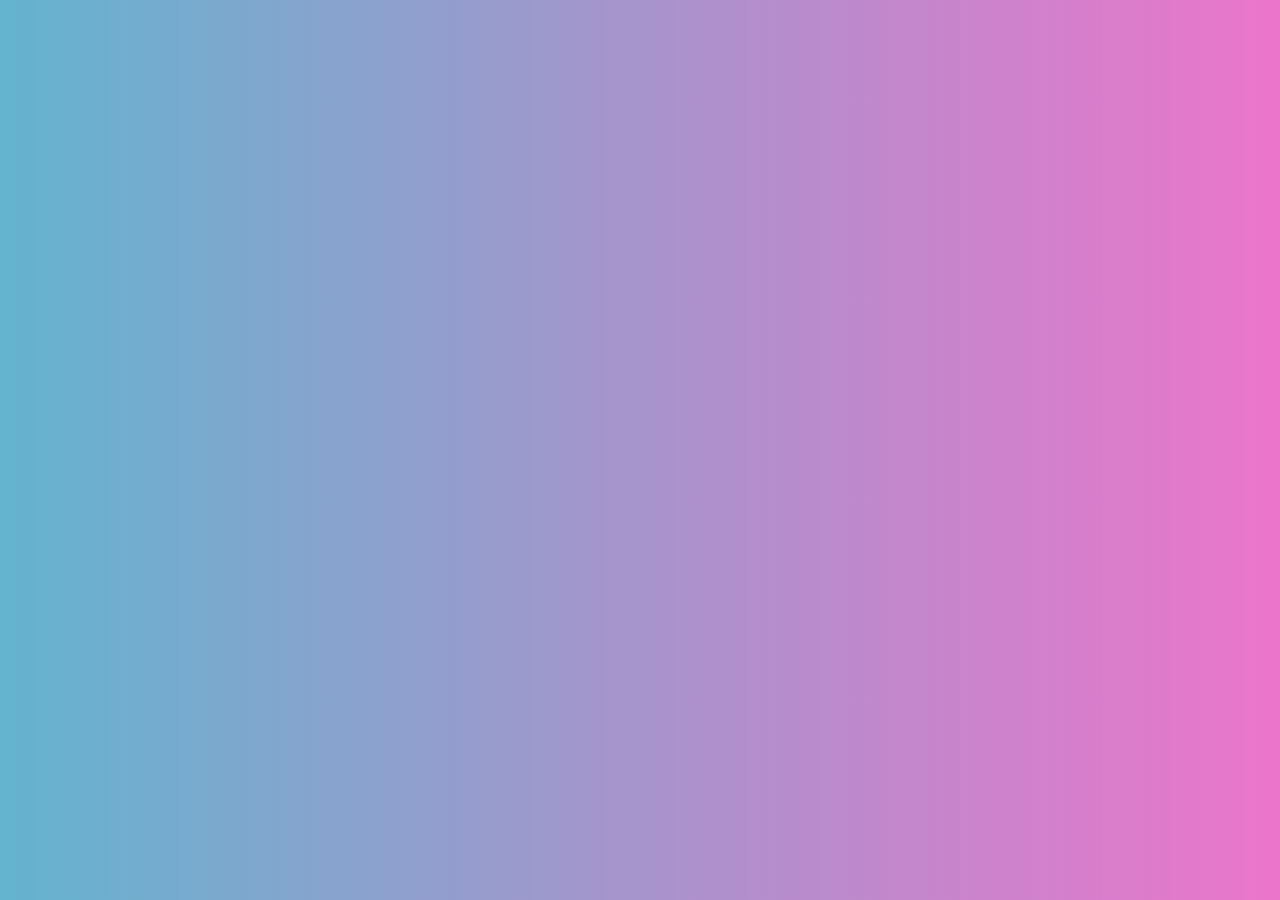
==== Challenges/Pag-Login-Viver-Codigo/thank-you.html @ e44ac1c9 "Adicionada pasta Challenges da comunidade Viver de Codigo" ====
<!DOCTYPE html>
<html lang="en">
  <head>
    <title>Login Page</title>
    <meta charset="UTF-8" />
    <meta name="viewport" content="width=device-width, initial-scale=1.0" />
    <link rel="stylesheet" href="./assets/css/main.css" />

    <link rel="preconnect" href="https://fonts.googleapis.com" />
    <link rel="preconnect" href="https://fonts.gstatic.com" crossorigin />
    <link
      href="https://fonts.googleapis.com/css2?family=Poppins:ital,wght@0,100;0,200;0,300;0,400;0,500;0,600;0,700;0,800;0,900;1,100;1,200;1,300;1,400;1,500;1,600;1,700;1,800;1,900&display=swap"
      rel="stylesheet"
    />
    <link rel="stylesheet" href="https://fonts.googleapis.com/css2?family=Material+Symbols+Outlined" />
  </head>
  <body>
    <div class="container">
      <div class="t">                
        
      
      </div>
    </div>
    
  </body>
</html>
---- Challenges/Pag-Login-Viver-Codigo/assets/css/main.css ----
/* Importa variáveis CSS (cores, fontes, etc.) */
@import url("_variables.css");

/* Base: usa box-sizing border-box globalmente para facilitar cálculos de tamanho */
* {
  box-sizing: border-box;
}

/* Fonte e tamanho base */
html {
  font-size: 62.5%; /* 1rem = 10px */
  font-family: "Poppins", sans-serif;
}

/* Corpo da página com background e cor de texto */
body {
  margin: 0;
  padding: 0;
  background: var(--background);
  color: #000;
}

/* Container centralizado com padding para espaçamento nas laterais */
.container {
  display: flex;
  align-items: center;
  justify-content: center;
  padding: 5rem; /* 50px de espaçamento interno */
}

/* Box principal de login:
   - flex container para as duas áreas (form e ilustração)
   - largura fluida até 1200px
   - bordas arredondadas e overflow hidden para recortar filhos
*/
.login {
  position: relative; /* necessário para posicionar elementos absolutos filhos */

  display: flex;
  width: 100%;
  max-width: 120rem; /* 1200px */
  border-radius: 4rem;
  overflow: hidden;
  background: #fff;
  box-shadow: 0 1rem 3rem rgba(0, 0, 0, 0.1);
}

/* Área do formulário (70% do espaço)
   - padding interno generoso
   - flex column para organizar campos
   - gap para espaçamento uniforme entre grupos de campo
*/
.rectangle001 {
  flex: 7; /* 70% */
  padding: 8rem 6rem;
  display: flex;
  flex-direction: column;
  background-color: #fff;
}

/* Área da ilustração/painel direito (30% do espaço)
   - pode ter imagem de fundo
   - tamanho de cover para preencher
*/
.rectangle002 {
  flex: 4; /* 40% */
  background-color: var(--blue02);
  border-radius: 4rem 0 0 4rem;
  
}

/* Estilos para logo, texto de boas-vindas e título principal */
.logo {
  font-size: 2.4rem;
  font-weight: 600;
  color: var(--pink02);
  margin-bottom: 1.5rem;
}

.welcome {
  font-size: 1.2rem;
  color: rgba(0, 0, 0, 0.7);
  margin: 0 0 1rem;
}

h1 {
  font-size: 3.4rem;
  font-weight: 600;
  margin: 0 0 3rem;
}

/* Formulário interno usando flex column com gap moderado
   - ajustado gap para reduzir espaçamento entre label e input
*/
form {
  width: 60%;
  display: flex;
  flex-direction: column;
  gap: 1.5rem;
}

.form-group {
  margin-bottom: 2rem;
}

/* Labels básicos sem margin extra, espaçamento controlado pelo gap do form */
label {
  font-size: 1.6rem;
  font-weight: 500;
  margin-bottom: 0.5rem;
}

/* Inputs com padding, borda arredondada e placeholder legível */
input[type="email"],
input[type="password"] ,
input[type="text"] /* para mostrar password*/
{
  width: 100%;
  padding: 1.4rem;
  font-size: 1.6rem;
  border: none;
  border-radius: 0.8rem;
  background-color: var(--blue02);
  outline: none;
}

/* Foco acessível nos inputs */
input:focus {
  outline: 0.3rem solid var(--pink02);
}

/* Linha de label e link "Forgot Password" distribuídos com flex e gap */
.label-row {
  display: flex;
  justify-content: space-between;
  align-items: center;
  font-size: 1.4rem;
  margin-bottom: 1.5rem;
}

.label-row a {
  text-decoration: none;
  color: rgba(0, 0, 0, 0.5);
}


/* Botão de login com padding generoso, bordas arredondadas, hover e centralizado */
.login-btn {
  padding: 1.2rem 2.4rem;
  font-size: 1.6rem;
  border: none;
  border-radius: 2.5rem;
  background-color: var(--pink02);
  color: #fff;
  cursor: pointer;
  transition: all 0.5s;
  /*transition: background 0.3s;*/
  align-self: center; /* centraliza horizontalmente */  
}

.login-btn span {
  cursor: pointer;
  display: inline-block;
  position: relative;
  transition: 0.5s;
}

.login-btn span:after {
  content: '\00bb';
  position: absolute;
  opacity: 0;
  top: 0;
  right: -20px;
  transition: 0.5s;
}

.login-btn:hover span {
  padding-right: 25px;
}

.login-btn:hover span:after {
  opacity: 1;
  right: 0;
}

.or{    
    margin-top: 2rem;
    color: var(--blue01);
    font-weight: 400;
    align-self: center;
}

.social-login{
    display: flex;    
    gap: 1rem;    
    align-self: center;
}

.social-div {
    display: flex;
    justify-content: center;
    align-items: center;
    min-width: 10rem;      /* garante largura mínima */
    padding: .5rem 2rem;    /* controla o espaço interno */    
    border: 1px solid var(--blue02);
    border-radius: 5rem;
    transition: background 0.2s;
}
.social-login img{
    width: 2.4rem;
    height: 2.4rem;    
}

/*focus-within ativa-se sempre que o próprio elemento ou qualquer um dos seus descendentes recebe foco (por exemplo, via teclado com Tab, ou ao clicar) */
.social-login .social-div:hover,    
.social-login .social-div:focus-within { 
  background: var(--blue02);
}

.signup-text{
    align-self: center;
}

.signup-link{
    text-decoration: none;    
    color: var(--pink02);
    font-weight: 400;
}


.image-layer {
  position: absolute;
  right: 0;
  bottom: 2rem;
  display: flex;
  justify-content: center;
  align-items: flex-end;
  pointer-events: none; /* impede que interfira com clique nos elementos abaixo */
}

.img-chair {
  position: relative;
  height: 55rem;
  right: -4rem;
  bottom: -2rem;
  z-index: 2;
  transform: rotate(-1deg);
}

.img-cactus {
  position: relative;
  height: 40rem;
  right: 13rem;
  bottom: 4rem;
  z-index: 1;
}


.label-row2 {
  display: flex;
  justify-content: flex-end;
  align-items: center;  
}


.material-symbols-outlined{
  position: absolute;
  margin: 1rem;
  color: var(--eye-show-color);
  cursor: pointer;
}

/* Responsividade: em telas menores, empilha áreas */
@media (max-width: 768px) {
  .login {
    flex-direction: column;
    max-width: 90rem; /* 900px */
  }
  .rectangle001,
  .rectangle002 {
    flex: none;
    width: 100%;
    border-radius: 4rem;
  }
}
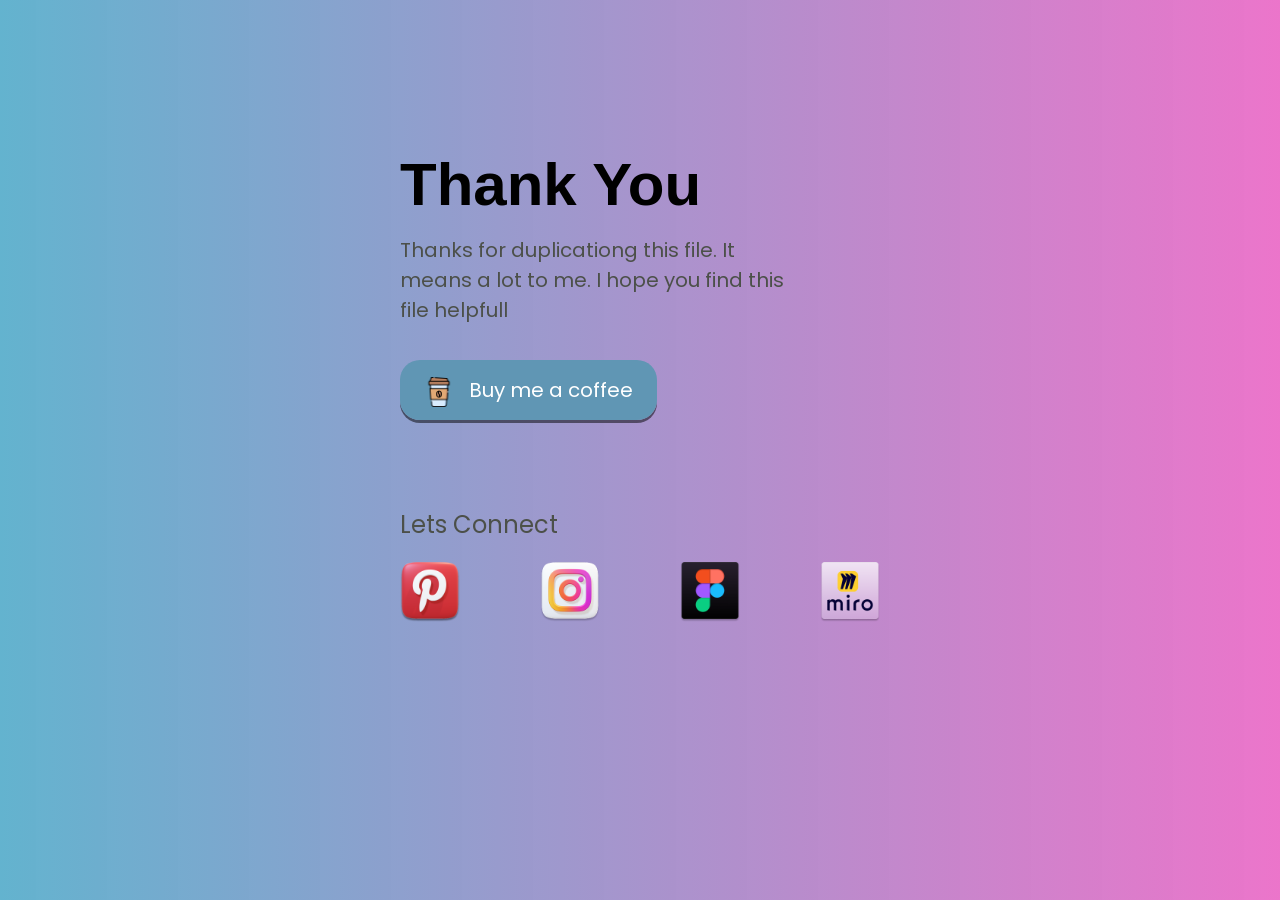
==== commit e598c5f9: "thank-you page" ====
--- a/Challenges/Pag-Login-Viver-Codigo/thank-you.html
+++ b/Challenges/Pag-Login-Viver-Codigo/thank-you.html
@@ -4,22 +4,45 @@
     <title>Login Page</title>
     <meta charset="UTF-8" />
     <meta name="viewport" content="width=device-width, initial-scale=1.0" />
-    <link rel="stylesheet" href="./assets/css/main.css" />
+    <link rel="stylesheet" href="./assets/css/thank-you.css" />
 
     <link rel="preconnect" href="https://fonts.googleapis.com" />
     <link rel="preconnect" href="https://fonts.gstatic.com" crossorigin />
     <link
       href="https://fonts.googleapis.com/css2?family=Poppins:ital,wght@0,100;0,200;0,300;0,400;0,500;0,600;0,700;0,800;0,900;1,100;1,200;1,300;1,400;1,500;1,600;1,700;1,800;1,900&display=swap"
-      rel="stylesheet"
-    />
-    <link rel="stylesheet" href="https://fonts.googleapis.com/css2?family=Material+Symbols+Outlined" />
+      rel="stylesheet"/>
   </head>
   <body>
     <div class="container">
-      <div class="t">                
+      <main>                
+        <section class="sectionThankYou">
+          <h1>Thank You</h1>
+          <h2>Thanks for duplicationg this file. It means a lot to me. I hope you find this file helpfull</h2>
         
-      
-      </div>
+          <a href='https://ko-fi.com/caffeinated_art' class="btn">
+            <img src="./assets/images/cofffee.png" alt="coffee">
+            Buy me a coffee
+          </a>
+                  
+        </section>
+        
+        <section class="sectionLetsConnect">
+          <h2>Lets Connect</h2>
+          
+          <div class="imagesContainer">
+            
+            <img src="./assets/images/Pinterest.png" alt="Pinterest">
+            
+            <img src="./assets/images/Instagram.png" alt="Instagram">          
+            
+            <img src="./assets/images/figma.png" alt="Figma">
+           
+            <img src="./assets/images/Miro.png" alt="Miro">
+            
+          </div>     
+
+        </section>
+      </main>
     </div>
     
   </body>
--- a/Challenges/Pag-Login-Viver-Codigo/assets/css/thank-you.css
+++ b/Challenges/Pag-Login-Viver-Codigo/assets/css/thank-you.css
@@ -0,0 +1,86 @@
+@import url("_variables.css");
+
+* {
+  box-sizing: border-box;
+}
+
+html {
+  font-size: 62.5%; /* 1rem = 10px */
+  font-family: "Poppins", sans-serif;
+}
+
+body {
+  margin: 0;
+  padding: 0;
+  background: var(--background);
+  color: #000;
+}
+
+.container {
+  position: relative;
+  top: 10rem;
+}
+
+.sectionThankYou {
+  position: relative;
+  left: 40rem;
+  margin-bottom: 10rem;
+}
+
+.sectionThankYou h1 {
+  font-size: 6rem;
+  margin-bottom: 0;
+}
+
+.sectionThankYou h2 {
+  font-weight: normal;
+  font-size: 2rem;
+  width: 40rem;
+  color: var(--black01);
+  margin-bottom: 5rem;
+}
+
+.sectionThankYou .btn {
+  padding: 1.6rem 2.4rem;
+  font-size: 2rem;
+  border: none;
+  border-radius: 2rem;
+  color: #fff;
+  box-shadow: 0 0.3rem rgba(0, 0, 0, 0.5);
+  background-color: var(--blue04);
+  text-decoration: none;
+  align-self: center;
+}
+
+.sectionThankYou .btn img {
+  height: 3rem;              /* ajusta o tamanho do ícone */
+  vertical-align: middle;    /* alinha verticalmente com o texto */
+  margin-right: 1rem;        /* espaço entre o ícone e o texto */
+}
+
+.sectionThankYou .btn:hover {
+  transition-duration: 0.4s;
+  background-color: var(--blue01);
+}
+
+.sectionLetsConnect {
+  position: relative;
+  left: 40rem;
+}
+
+.sectionLetsConnect h2 {
+  font-size: 2.4rem;
+  font-weight: normal;
+  color: var(--black01);
+}
+
+.imagesContainer {
+  display: flex;
+  gap: 8rem;
+}
+
+.imagesContainer img {
+  width: 6rem;
+  height: 6rem;
+  cursor: pointer;
+}
